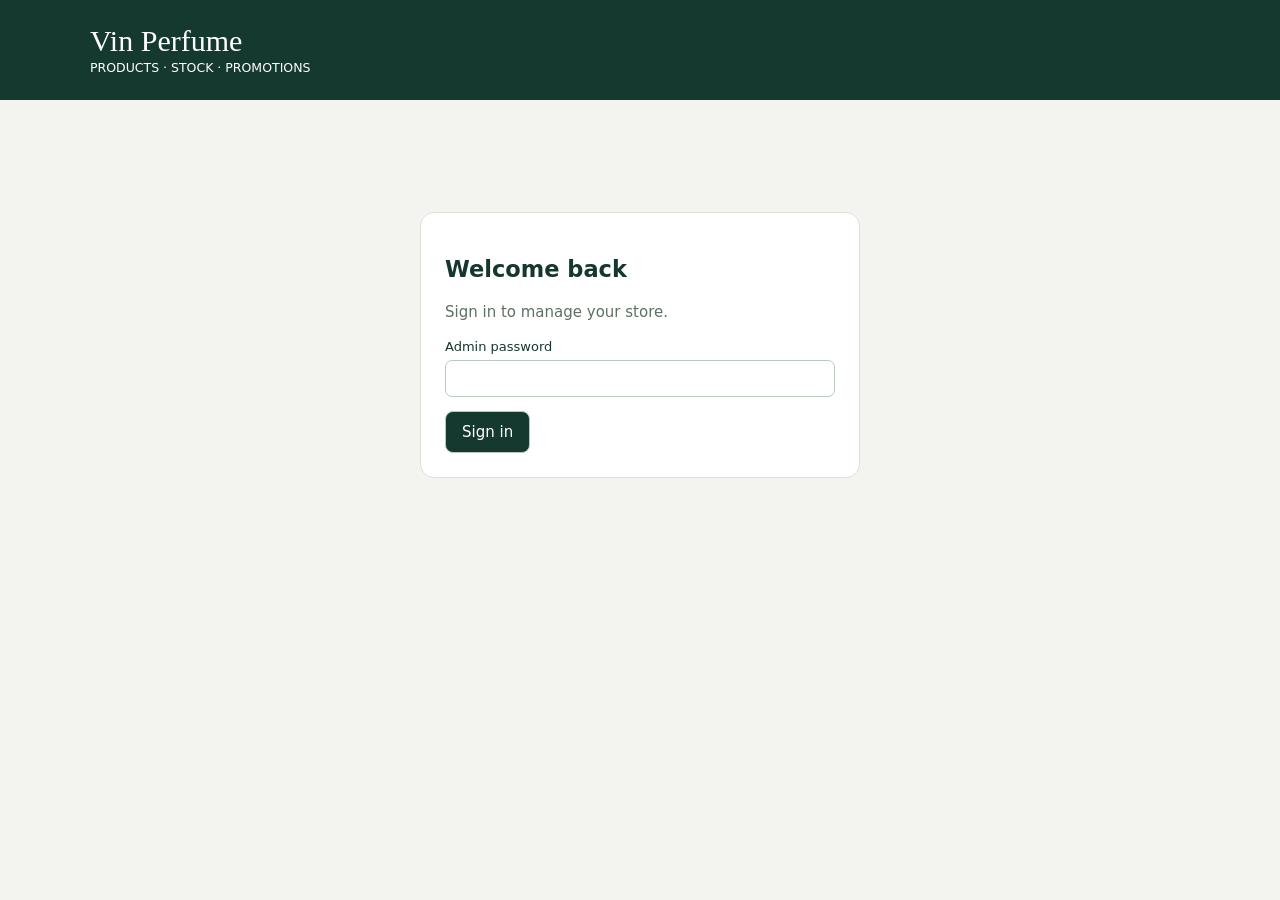
==== admin.html @ 70f4c8ce "Add admin-only PayWay sandbox QR test with signed server totals" ====
<!doctype html><html lang="en"><meta charset="utf-8"><meta name="viewport" content="width=device-width,initial-scale=1"><title>Vin Perfume — Shop manager</title>
<style>
*{box-sizing:border-box}body{margin:0;background:#f3f4ef;color:#16372f;font:15px system-ui,sans-serif}header{background:#15392f;color:#fff;padding:24px max(20px,calc((100% - 1100px)/2));display:flex;align-items:center;justify-content:space-between}h1{font:30px Georgia,serif;margin:0}main{max-width:1100px;margin:24px auto;padding:0 20px}button,.button{padding:11px 16px;border-radius:8px;border:1px solid #b9c7bd;background:#fff;color:#16372f;cursor:pointer;font:inherit}button.primary{background:#15392f;color:#fff}button:disabled{opacity:.5;cursor:wait}input,select,textarea{width:100%;padding:10px;border:1px solid #bbc8bc;border-radius:7px;background:#fff;font:inherit;color:#16372f}label{display:block;font-size:13px;margin-bottom:14px}label input,label select,label textarea{margin-top:6px}.layout{display:grid;grid-template-columns:260px 1fr;gap:24px}.panel{padding:24px;background:#fff;border:1px solid #dce1d6;border-radius:14px}.row{display:flex;gap:12px;align-items:center;flex-wrap:wrap}.row label{flex:1;min-width:120px}.list{display:grid;gap:8px;max-height:65vh;overflow:auto;margin-top:16px}.list button{text-align:left}.list button.selected{background:#e2eadd;border-color:#47735b}.muted{color:#5e7063;line-height:1.6}.notice{padding:15px;background:#fff6d9;border-radius:10px;line-height:1.6}#message{min-height:28px;margin:16px 0;white-space:pre-wrap}table{width:100%;border-collapse:collapse;margin-bottom:16px}td,th{text-align:left;padding:8px 4px}td input{min-width:65px}.variants{overflow:auto}#login{max-width:440px;margin:60px auto}.hidden{display:none!important}@media(max-width:700px){.layout{grid-template-columns:1fr}.list{max-height:210px}.panel{padding:16px}header{gap:16px}h1{font-size:24px}}
</style>
<header><div><h1>Vin Perfume</h1><small>PRODUCTS · STOCK · PROMOTIONS</small></div><button id="logout" class="hidden">Sign out</button></header>
<main><div id="message" role="status" aria-live="polite"></div>
<section id="login" class="panel"><h2>Welcome back</h2><p class="muted">Sign in to manage your store.</p><form id="login-form"><label>Admin password<input id="password" type="password" autocomplete="current-password" required></label><button class="primary">Sign in</button></form></section>
<section id="manager" class="hidden"><p class="notice">Stock is maintained by you. After confirming a sale in your bank account, reduce its stock here. Sending a receipt does not automatically deduct stock. Blank stock means “Confirm availability”; 0 means “Out of stock”.</p>
<div class="row"><button id="new">+ New product</button><button id="save" class="primary">Publish changes</button><button id="backup">Download backup</button><span id="dirty" class="muted"></span></div><br>
<div class="layout"><aside class="panel"><input id="search" placeholder="Find a product" aria-label="Find a product"><div id="products" class="list"></div></aside>
<form id="editor" class="panel"><h2 id="editor-title">Product details</h2>
<div class="row"><label>Brand<input name="brand" required maxlength="100"></label><label>Product name<input name="name" required maxlength="150"></label></div>
<div class="row"><label>Product ID<input name="id" required pattern="[a-z0-9-]+" maxlength="80"></label><label>For<select name="who"><option>Him</option><option>Her</option><option>Unisex</option></select></label></div>
<label>Concentration<input name="conc" placeholder="Eau de parfum"></label>
<label>Image URL or existing image path<input name="img" placeholder="https://… or img/sauvage.jpg" required></label><p class="muted">For new images, use a public HTTPS image URL, or upload a photo to your storefront’s img folder first. This editor does not upload photos.</p>
<label>Scent notes<input name="notes" placeholder="Bergamot, lavender, vanilla"></label><label>Short description<textarea name="line" rows="2"></textarea></label>
<div class="row"><label>Bottle illustration<select name="shape"><option>fresh</option><option>floral</option><option>woody</option><option>warm</option></select></label><label>Accent colour<input name="juice" type="color"></label></div>
<h3>Sizes, prices & stock</h3><div class="variants"><table><thead><tr><th>Size (ml)</th><th>Price ($)</th><th>Stock</th><th>Default</th><th></th></tr></thead><tbody id="variants"></tbody></table></div><button type="button" id="add-size">+ Add size</button>
<h3>Discount / promotion</h3><div class="row"><label>Discount % (0 = none)<input name="discountPercent" type="number" min="0" max="90" step="0.1"></label><label>Start (your local time)<input name="promotionStart" type="datetime-local"></label><label>End (your local time)<input name="promotionEnd" type="datetime-local"></label></div><p class="muted">The percentage applies to all sizes. Leave dates blank to apply immediately without an end date.</p>
<button type="submit">Apply to draft</button><p class="muted">Click Publish changes above to update the live store. To discontinue a product, set all its sizes to stock 0.</p>
<details class="notice"><summary>PayWay sandbox test</summary><p>Testing only — not for real customer payments. Publish your product changes first. This generates a test QR for the selected default size plus $2 delivery. It does not confirm payment, send an order, or change stock.</p><button type="button" id="payway-test">Generate sandbox payment</button><div id="payway-result" role="status" aria-live="polite"></div></details>
</form></div></section></main>
<script>
let products=[],revision=0,selected=-1,changed=false;
const $=id=>document.getElementById(id),editor=$('editor');
function message(text){$('message').textContent=text;}
async function api(path,options={}){const r=await fetch(path,{...options,headers:{'Content-Type':'application/json',...options.headers}});const d=await r.json();if(!r.ok||!d.ok)throw Error(d.error||'Request failed');return d;}
function mark(){changed=true;$('dirty').textContent='Unpublished changes';}
function localTime(iso){if(!iso)return '';const d=new Date(iso);return new Date(d-d.getTimezoneOffset()*60000).toISOString().slice(0,16);}
function list(){const q=$('search').value.toLowerCase();$('products').replaceChildren();products.forEach((p,i)=>{if(!(p.brand+' '+p.name).toLowerCase().includes(q))return;const b=document.createElement('button');b.textContent=p.brand+' · '+p.name;b.className=i===selected?'selected':'';b.onclick=()=>{try{if(selected>=0)capture();select(i);}catch(e){message(e.message);}};$('products').append(b);});}
function variant(size='',price='',stock='',def=false){const tr=document.createElement('tr');for(const [value,kind]of [[size,'size'],[price,'price'],[stock===null?'':stock,'stock']]){const td=document.createElement('td'),input=document.createElement('input');input.type='number';input.min=kind==='stock'?'0':kind==='size'?'1':'0.01';input.step=kind==='size'||kind==='stock'?'1':'0.01';input.value=value;input.dataset.kind=kind;input.setAttribute('aria-label',kind);td.append(input);tr.append(td);}const td=document.createElement('td'),radio=document.createElement('input');radio.type='radio';radio.name='default-size';radio.checked=def;radio.setAttribute('aria-label','Default size');td.append(radio);tr.append(td);const last=document.createElement('td'),remove=document.createElement('button');remove.type='button';remove.textContent='×';remove.setAttribute('aria-label','Remove size');remove.onclick=()=>{tr.remove();mark();};last.append(remove);tr.append(last);$('variants').append(tr);}
function select(i){selected=i;const p=products[i];editor.reset();for(const key of ['id','brand','name','who','conc','img','notes','line','shape','juice','discountPercent'])editor.elements[key].value=p[key]??'';for(const key of ['promotionStart','promotionEnd'])editor.elements[key].value=localTime(p[key]);$('variants').replaceChildren();Object.keys(p.prices).forEach(s=>variant(s,p.prices[s],p.stock?.[s]??null,Number(s)===p.def));$('editor-title').textContent=p.name||'New product';list();}
function capture(){if(selected<0)return;const original=products[selected],p={...original,prices:{},stock:{}};for(const key of ['id','brand','name','who','conc','img','notes','line','shape','juice'])p[key]=editor.elements[key].value.trim();p.title=(p.brand+' '+p.name).trim();p.discountPercent=Number(editor.elements.discountPercent.value||0);for(const key of ['promotionStart','promotionEnd'])p[key]=editor.elements[key].value?new Date(editor.elements[key].value).toISOString():'';let def;for(const tr of $('variants').children){const s=Number(tr.querySelector('[data-kind=size]').value),price=Number(tr.querySelector('[data-kind=price]').value),raw=tr.querySelector('[data-kind=stock]').value,stock=raw===''?null:Number(raw);if(!Number.isInteger(s)||s<1||!(price>0)||s in p.prices||stock!==null&&(!Number.isInteger(stock)||stock<0))throw Error('Check each size, price and stock quantity.');p.prices[s]=price;p.stock[s]=stock;if(tr.querySelector('[type=radio]').checked)def=s;}if(!Object.keys(p.prices).length)throw Error('Add at least one size.');p.def=def||Number(Object.keys(p.prices)[0]);if(products.some((x,i)=>i!==selected&&x.id===p.id))throw Error('Choose a unique product ID.');if(JSON.stringify(p)!==JSON.stringify(original)){products[selected]=p;mark();}}
async function load(){const d=await api('/api/admin/catalog');products=d.products;revision=d.revision;$('login').classList.add('hidden');$('manager').classList.remove('hidden');$('logout').classList.remove('hidden');changed=false;$('dirty').textContent='';select(0);message('Catalog loaded. Your changes are published only when you click Publish changes.');}
$('login-form').onsubmit=async e=>{e.preventDefault();try{await api('/api/login',{method:'POST',body:JSON.stringify({password:$('password').value})});$('password').value='';await load();}catch(e){message(e.message);}};
editor.onsubmit=e=>{e.preventDefault();try{capture();list();message('Draft updated. Click Publish changes to save online.');}catch(e){message(e.message);}};
editor.addEventListener('input',mark);$('search').oninput=list;$('add-size').onclick=()=>{variant();mark();};
$('new').onclick=()=>{try{capture();products.push({id:'new-'+Date.now(),brand:'',name:'New perfume',title:'New perfume',who:'Unisex',conc:'Eau de parfum',img:'',notes:'',line:'',shape:'fresh',juice:'#416857',prices:{100:1},stock:{100:0},def:100,discountPercent:0});select(products.length-1);mark();}catch(e){message(e.message);}};
$('save').onclick=async()=>{const button=$('save');try{if(!editor.reportValidity())return;capture();button.disabled=true;const d=await api('/api/admin/catalog',{method:'PUT',body:JSON.stringify({revision,products})});revision=d.revision;changed=false;$('dirty').textContent='All changes published';message('Published successfully. Customers see your updates on their next visit or refresh.');}catch(e){message(e.message);}finally{button.disabled=false;}};
$('backup').onclick=()=>{try{capture();const url=URL.createObjectURL(new Blob([JSON.stringify(products,null,2)],{type:'application/json'}));const a=document.createElement('a');a.href=url;a.download='vin-perfume-catalog.json';a.click();setTimeout(()=>URL.revokeObjectURL(url),1000);}catch(e){message(e.message);}};
$('logout').onclick=async()=>{try{if(changed&&!confirm('Discard unpublished changes?'))return;await api('/api/logout',{method:'POST',body:'{}'});changed=false;location.reload();}catch(e){message(e.message);}};
$('payway-test').onclick=async()=>{const button=$('payway-test'),result=$('payway-result');result.replaceChildren();try{if(changed)throw Error('Publish your product changes before generating a sandbox payment.');button.disabled=true;result.textContent='Generating sandbox QR…';const p=products[selected];const data=await api('/api/admin/payway-test',{method:'POST',body:JSON.stringify({productId:p.id,size:p.def,quantity:1})});result.replaceChildren();const note=document.createElement('p');note.textContent='SANDBOX ONLY · USD '+data.amount.toFixed(2)+' · Reference '+data.transactionId;result.append(note);if(data.qrImage){const img=document.createElement('img');img.src=data.qrImage;img.alt='Sandbox payment QR';img.style.cssText='max-width:100%;width:320px;display:block';result.append(img);}const link=document.createElement('a');link.href=data.deeplink;link.className='button';link.textContent='Open ABA — sandbox test $'+data.amount.toFixed(2);result.append(link);const warning=document.createElement('p');warning.textContent='No payment is verified by this test. Do not use this QR to collect real customer payments.';result.append(warning);}catch(e){result.textContent=e.message;}finally{button.disabled=false;}};
addEventListener('beforeunload',e=>{if(changed){e.preventDefault();e.returnValue='';}});load().catch(()=>{});
</script></html>
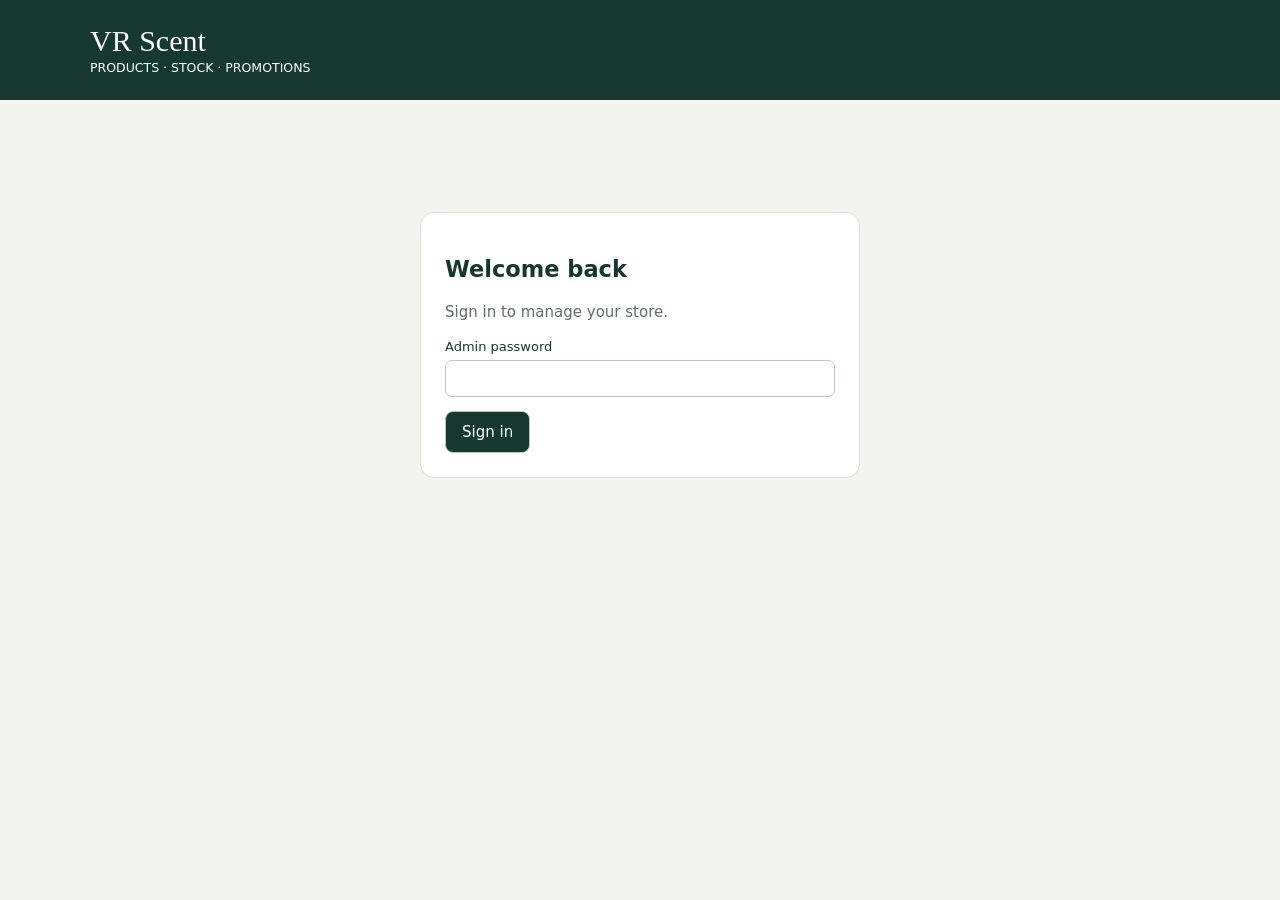
==== commit 6521c68a: "Rename store to VR Scent" ====
--- a/admin.html
+++ b/admin.html
@@ -1,8 +1,8 @@
-<!doctype html><html lang="en"><meta charset="utf-8"><meta name="viewport" content="width=device-width,initial-scale=1"><title>Vin Perfume — Shop manager</title>
+<!doctype html><html lang="en"><meta charset="utf-8"><meta name="viewport" content="width=device-width,initial-scale=1"><title>VR Scent — Shop manager</title>
 <style>
 *{box-sizing:border-box}body{margin:0;background:#f3f4ef;color:#16372f;font:15px system-ui,sans-serif}header{background:#15392f;color:#fff;padding:24px max(20px,calc((100% - 1100px)/2));display:flex;align-items:center;justify-content:space-between}h1{font:30px Georgia,serif;margin:0}main{max-width:1100px;margin:24px auto;padding:0 20px}button,.button{padding:11px 16px;border-radius:8px;border:1px solid #b9c7bd;background:#fff;color:#16372f;cursor:pointer;font:inherit}button.primary{background:#15392f;color:#fff}button:disabled{opacity:.5;cursor:wait}input,select,textarea{width:100%;padding:10px;border:1px solid #bbc8bc;border-radius:7px;background:#fff;font:inherit;color:#16372f}label{display:block;font-size:13px;margin-bottom:14px}label input,label select,label textarea{margin-top:6px}.layout{display:grid;grid-template-columns:260px 1fr;gap:24px}.panel{padding:24px;background:#fff;border:1px solid #dce1d6;border-radius:14px}.row{display:flex;gap:12px;align-items:center;flex-wrap:wrap}.row label{flex:1;min-width:120px}.list{display:grid;gap:8px;max-height:65vh;overflow:auto;margin-top:16px}.list button{text-align:left}.list button.selected{background:#e2eadd;border-color:#47735b}.muted{color:#5e7063;line-height:1.6}.notice{padding:15px;background:#fff6d9;border-radius:10px;line-height:1.6}#message{min-height:28px;margin:16px 0;white-space:pre-wrap}table{width:100%;border-collapse:collapse;margin-bottom:16px}td,th{text-align:left;padding:8px 4px}td input{min-width:65px}.variants{overflow:auto}#login{max-width:440px;margin:60px auto}.hidden{display:none!important}@media(max-width:700px){.layout{grid-template-columns:1fr}.list{max-height:210px}.panel{padding:16px}header{gap:16px}h1{font-size:24px}}
 </style>
-<header><div><h1>Vin Perfume</h1><small>PRODUCTS · STOCK · PROMOTIONS</small></div><button id="logout" class="hidden">Sign out</button></header>
+<header><div><h1>VR Scent</h1><small>PRODUCTS · STOCK · PROMOTIONS</small></div><button id="logout" class="hidden">Sign out</button></header>
 <main><div id="message" role="status" aria-live="polite"></div>
 <section id="login" class="panel"><h2>Welcome back</h2><p class="muted">Sign in to manage your store.</p><form id="login-form"><label>Admin password<input id="password" type="password" autocomplete="current-password" required></label><button class="primary">Sign in</button></form></section>
 <section id="manager" class="hidden"><p class="notice">Stock is maintained by you. After confirming a sale in your bank account, reduce its stock here. Sending a receipt does not automatically deduct stock. Blank stock means “Confirm availability”; 0 means “Out of stock”.</p>
@@ -18,7 +18,6 @@
 <h3>Sizes, prices & stock</h3><div class="variants"><table><thead><tr><th>Size (ml)</th><th>Price ($)</th><th>Stock</th><th>Default</th><th></th></tr></thead><tbody id="variants"></tbody></table></div><button type="button" id="add-size">+ Add size</button>
 <h3>Discount / promotion</h3><div class="row"><label>Discount % (0 = none)<input name="discountPercent" type="number" min="0" max="90" step="0.1"></label><label>Start (your local time)<input name="promotionStart" type="datetime-local"></label><label>End (your local time)<input name="promotionEnd" type="datetime-local"></label></div><p class="muted">The percentage applies to all sizes. Leave dates blank to apply immediately without an end date.</p>
 <button type="submit">Apply to draft</button><p class="muted">Click Publish changes above to update the live store. To discontinue a product, set all its sizes to stock 0.</p>
-<details class="notice"><summary>PayWay sandbox test</summary><p>Testing only — not for real customer payments. Publish your product changes first. This generates a test QR for the selected default size plus $2 delivery. It does not confirm payment, send an order, or change stock.</p><button type="button" id="payway-test">Generate sandbox payment</button><div id="payway-result" role="status" aria-live="polite"></div></details>
 </form></div></section></main>
 <script>
 let products=[],revision=0,selected=-1,changed=false;
@@ -39,6 +38,5 @@
 $('save').onclick=async()=>{const button=$('save');try{if(!editor.reportValidity())return;capture();button.disabled=true;const d=await api('/api/admin/catalog',{method:'PUT',body:JSON.stringify({revision,products})});revision=d.revision;changed=false;$('dirty').textContent='All changes published';message('Published successfully. Customers see your updates on their next visit or refresh.');}catch(e){message(e.message);}finally{button.disabled=false;}};
 $('backup').onclick=()=>{try{capture();const url=URL.createObjectURL(new Blob([JSON.stringify(products,null,2)],{type:'application/json'}));const a=document.createElement('a');a.href=url;a.download='vin-perfume-catalog.json';a.click();setTimeout(()=>URL.revokeObjectURL(url),1000);}catch(e){message(e.message);}};
 $('logout').onclick=async()=>{try{if(changed&&!confirm('Discard unpublished changes?'))return;await api('/api/logout',{method:'POST',body:'{}'});changed=false;location.reload();}catch(e){message(e.message);}};
-$('payway-test').onclick=async()=>{const button=$('payway-test'),result=$('payway-result');result.replaceChildren();try{if(changed)throw Error('Publish your product changes before generating a sandbox payment.');button.disabled=true;result.textContent='Generating sandbox QR…';const p=products[selected];const data=await api('/api/admin/payway-test',{method:'POST',body:JSON.stringify({productId:p.id,size:p.def,quantity:1})});result.replaceChildren();const note=document.createElement('p');note.textContent='SANDBOX ONLY · USD '+data.amount.toFixed(2)+' · Reference '+data.transactionId;result.append(note);if(data.qrImage){const img=document.createElement('img');img.src=data.qrImage;img.alt='Sandbox payment QR';img.style.cssText='max-width:100%;width:320px;display:block';result.append(img);}const link=document.createElement('a');link.href=data.deeplink;link.className='button';link.textContent='Open ABA — sandbox test $'+data.amount.toFixed(2);result.append(link);const warning=document.createElement('p');warning.textContent='No payment is verified by this test. Do not use this QR to collect real customer payments.';result.append(warning);}catch(e){result.textContent=e.message;}finally{button.disabled=false;}};
 addEventListener('beforeunload',e=>{if(changed){e.preventDefault();e.returnValue='';}});load().catch(()=>{});
 </script></html>
